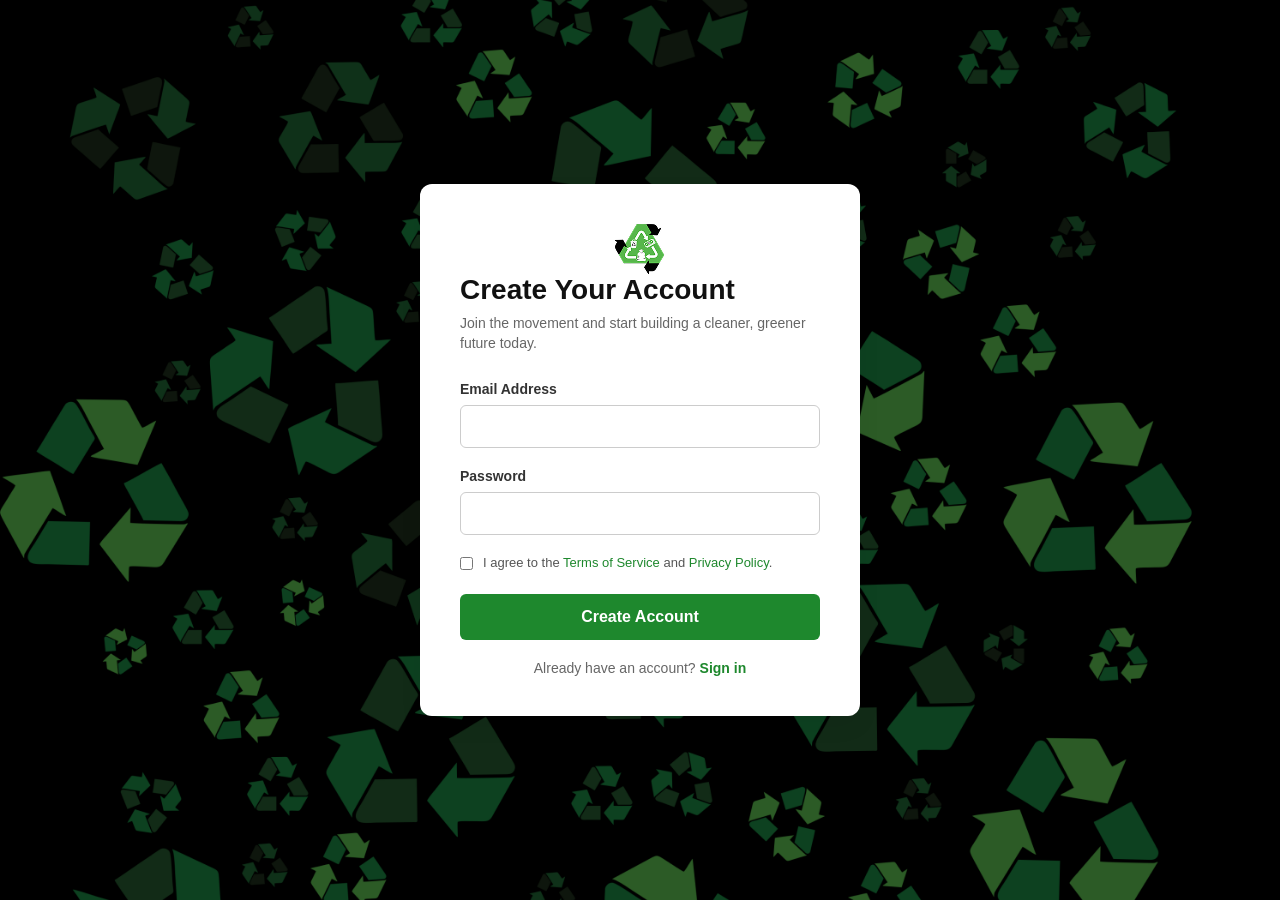
==== signup-cash/login.html @ 1e48e738 "reduce space between footer" ====
<!DOCTYPE html>
<html lang="en">
<head>
    <meta charset="UTF-8">
    <meta name="viewport" content="width=device-width, initial-scale=1.0">
    <title>Document</title>
    <link rel="stylesheet" href="style.css">
</head>
<body>
  <!DOCTYPE html>
<html lang="en">
<head>
  <meta charset="UTF-8">
  <meta name="viewport" content="width=device-width, initial-scale=1.0">
  <title>BolaCash - SignUp</title>
  <link rel="stylesheet" href="style.css">
</head>
<body>
  <main class="signup-container">
    <div class="form-card">
      <img src="BOLA CASH LOGO.png">
      <h2>Create Your Account</h2>
      <p class="subtitle">Join the movement and start building a cleaner, greener future today.</p>

      <form action="#" method="POST" class="signup-form">
       

        <div class="input-group">
          <label for="email">Email Address</label>
          <input type="email" id="email" name="email"  required>
        </div>

        <div class="input-group">
          <label for="password">Password</label>
          <input type="password" id="password" name="password"  required>
        </div>

        <div class="checkbox-group">
          <input type="checkbox" id="terms" required>
          <label for="terms">I agree to the <a href="#">Terms of Service</a> and <a href="#">Privacy Policy</a>.</label>
        </div>

        <button type="submit" class="btn-submit">Create Account</button>
      </form>

      <p class="footer-text">Already have an account? <a href="#">Sign in</a></p>
    </div>
  </main>

</body>
</html>
</body>
</html>
---- signup-cash/style.css ----
/* Base Reset & Fonts */
* {
  box-sizing: border-box;
  margin: 0;
  padding: 0;
  font-family: 'Segoe UI', Tahoma, Geneva, Verdana, sans-serif;
}

body {
  background-color: black;
  color: #111;
  min-height: 100vh;
  display: flex;
  flex-direction: column;
  background-image: url('repeated-recycle-icon-background-k7GlU7aS.png'); /* Path to your image */
  background-repeat: no-repeat;            /* Prevents the image from tiling */
  background-size: cover;                 /* Scales image to cover the full page */
  background-position: center center;     /* Centers the image */
  background-attachment: fixed;
}


/* Sign Up Container */
.signup-container {
  flex: 1;
  display: flex;
  justify-content: center;
  align-items: center;
  padding: 40px 20px;
}

.form-card {
  background-color: #ffffff;
  padding: 40px;
  border-radius: 12px;
  width: 100%;
  max-width: 440px;
  box-shadow: 0 10px 25px rgba(0, 0, 0, 0.05);
}
.form-card img{
display: block;
  margin-left: auto;
  margin-right: auto;
  max-width: 100%;
  height: auto;
}

.form-card h2 {
  font-size: 28px;
  margin-bottom: 8px;
  color: #111;
}

.form-card .subtitle {
  color: #666;
  font-size: 14px;
  margin-bottom: 28px;
  line-height: 1.4;
}

/* Form Controls */
.input-group {
  margin-bottom: 20px;
  display: flex;
  flex-direction: column;
}

.input-group label {
  font-size: 14px;
  font-weight: 600;
  margin-bottom: 8px;
  color: #333;
}

.input-group input {
  padding: 12px 14px;
  border: 1px solid #ccc;
  border-radius: 6px;
  font-size: 15px;
  outline: none;
  transition: border-color 0.2s;
}

.input-group input:focus {
  border-color: #1e882d;
}

.checkbox-group {
  display: flex;
  align-items: flex-start;
  gap: 10px;
  font-size: 13px;
  color: #555;
  margin-bottom: 24px;
}

.checkbox-group input {
  margin-top: 2px;
  accent-color: #1e882d;
}

.checkbox-group a {
  color: #1e882d;
  text-decoration: none;
}

.btn-submit {
  width: 100%;
  padding: 14px;
  background-color: #1e882d;
  color: white;
  border: none;
  border-radius: 6px;
  font-size: 16px;
  font-weight: bold;
  cursor: pointer;
  transition: background-color 0.2s;
}

.btn-submit:hover {
  background-color: #166822;
}

.footer-text {
  text-align: center;
  margin-top: 20px;
  font-size: 14px;
  color: #666;
}

.footer-text a {
  color: #1e882d;
  font-weight: 600;
  text-decoration: none;
}
---- signup-cash/style.css ----
/* Base Reset & Fonts */
* {
  box-sizing: border-box;
  margin: 0;
  padding: 0;
  font-family: 'Segoe UI', Tahoma, Geneva, Verdana, sans-serif;
}

body {
  background-color: black;
  color: #111;
  min-height: 100vh;
  display: flex;
  flex-direction: column;
  background-image: url('repeated-recycle-icon-background-k7GlU7aS.png'); /* Path to your image */
  background-repeat: no-repeat;            /* Prevents the image from tiling */
  background-size: cover;                 /* Scales image to cover the full page */
  background-position: center center;     /* Centers the image */
  background-attachment: fixed;
}


/* Sign Up Container */
.signup-container {
  flex: 1;
  display: flex;
  justify-content: center;
  align-items: center;
  padding: 40px 20px;
}

.form-card {
  background-color: #ffffff;
  padding: 40px;
  border-radius: 12px;
  width: 100%;
  max-width: 440px;
  box-shadow: 0 10px 25px rgba(0, 0, 0, 0.05);
}
.form-card img{
display: block;
  margin-left: auto;
  margin-right: auto;
  max-width: 100%;
  height: auto;
}

.form-card h2 {
  font-size: 28px;
  margin-bottom: 8px;
  color: #111;
}

.form-card .subtitle {
  color: #666;
  font-size: 14px;
  margin-bottom: 28px;
  line-height: 1.4;
}

/* Form Controls */
.input-group {
  margin-bottom: 20px;
  display: flex;
  flex-direction: column;
}

.input-group label {
  font-size: 14px;
  font-weight: 600;
  margin-bottom: 8px;
  color: #333;
}

.input-group input {
  padding: 12px 14px;
  border: 1px solid #ccc;
  border-radius: 6px;
  font-size: 15px;
  outline: none;
  transition: border-color 0.2s;
}

.input-group input:focus {
  border-color: #1e882d;
}

.checkbox-group {
  display: flex;
  align-items: flex-start;
  gap: 10px;
  font-size: 13px;
  color: #555;
  margin-bottom: 24px;
}

.checkbox-group input {
  margin-top: 2px;
  accent-color: #1e882d;
}

.checkbox-group a {
  color: #1e882d;
  text-decoration: none;
}

.btn-submit {
  width: 100%;
  padding: 14px;
  background-color: #1e882d;
  color: white;
  border: none;
  border-radius: 6px;
  font-size: 16px;
  font-weight: bold;
  cursor: pointer;
  transition: background-color 0.2s;
}

.btn-submit:hover {
  background-color: #166822;
}

.footer-text {
  text-align: center;
  margin-top: 20px;
  font-size: 14px;
  color: #666;
}

.footer-text a {
  color: #1e882d;
  font-weight: 600;
  text-decoration: none;
}
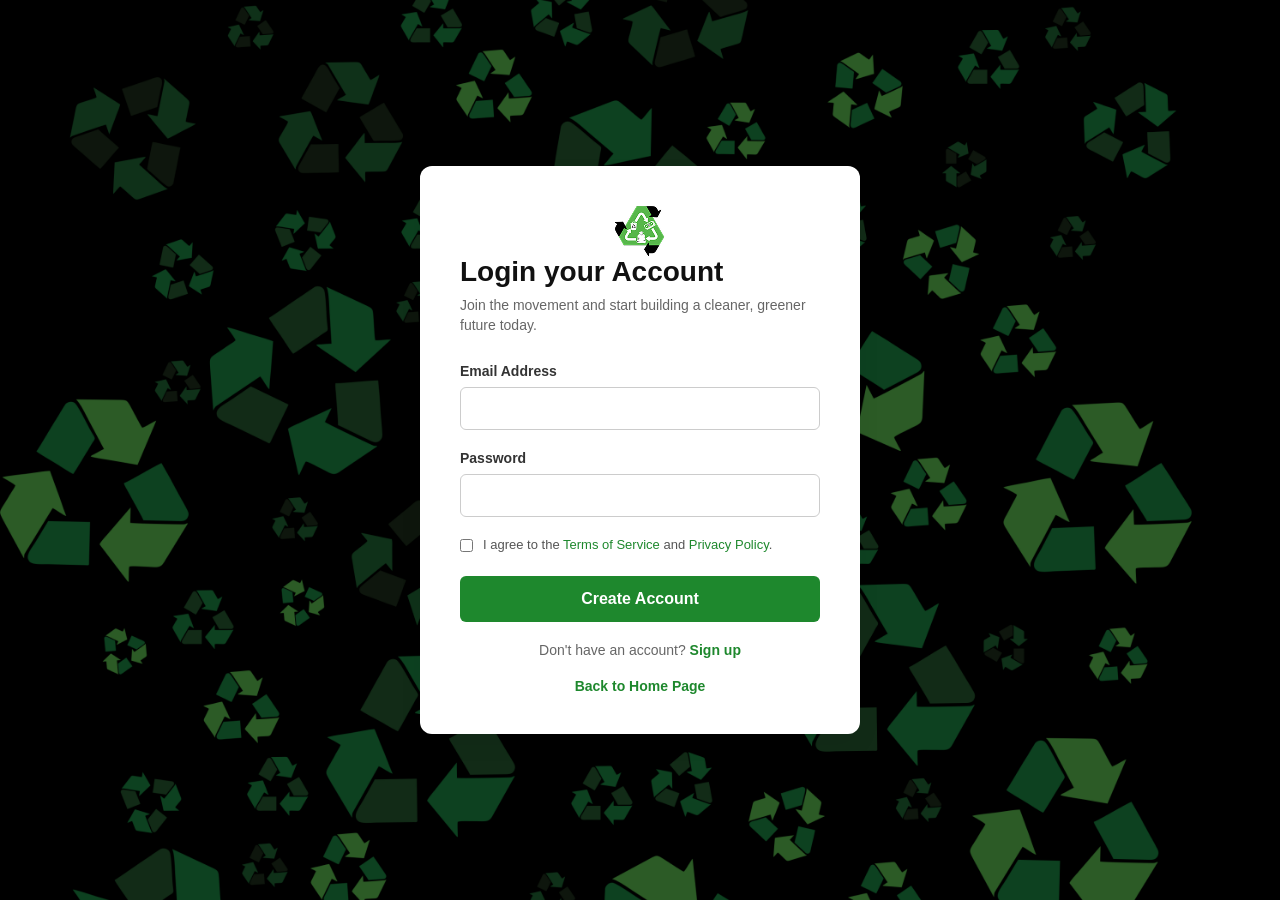
==== commit abbe4cff: "some corrections" ====
--- a/signup-cash/login.html
+++ b/signup-cash/login.html
@@ -19,7 +19,7 @@
   <main class="signup-container">
     <div class="form-card">
       <img src="BOLA CASH LOGO.png">
-      <h2>Create Your Account</h2>
+      <h2>Login your Account</h2>
       <p class="subtitle">Join the movement and start building a cleaner, greener future today.</p>
 
       <form action="#" method="POST" class="signup-form">
@@ -43,7 +43,8 @@
         <button type="submit" class="btn-submit">Create Account</button>
       </form>
 
-      <p class="footer-text">Already have an account? <a href="#">Sign in</a></p>
+      <p class="footer-text">Don't have an account? <a href="index.html">Sign up</a></p>
+      <p class="footer-text"><a href="../index.html">Back to Home Page</a></p>
     </div>
   </main>
 
